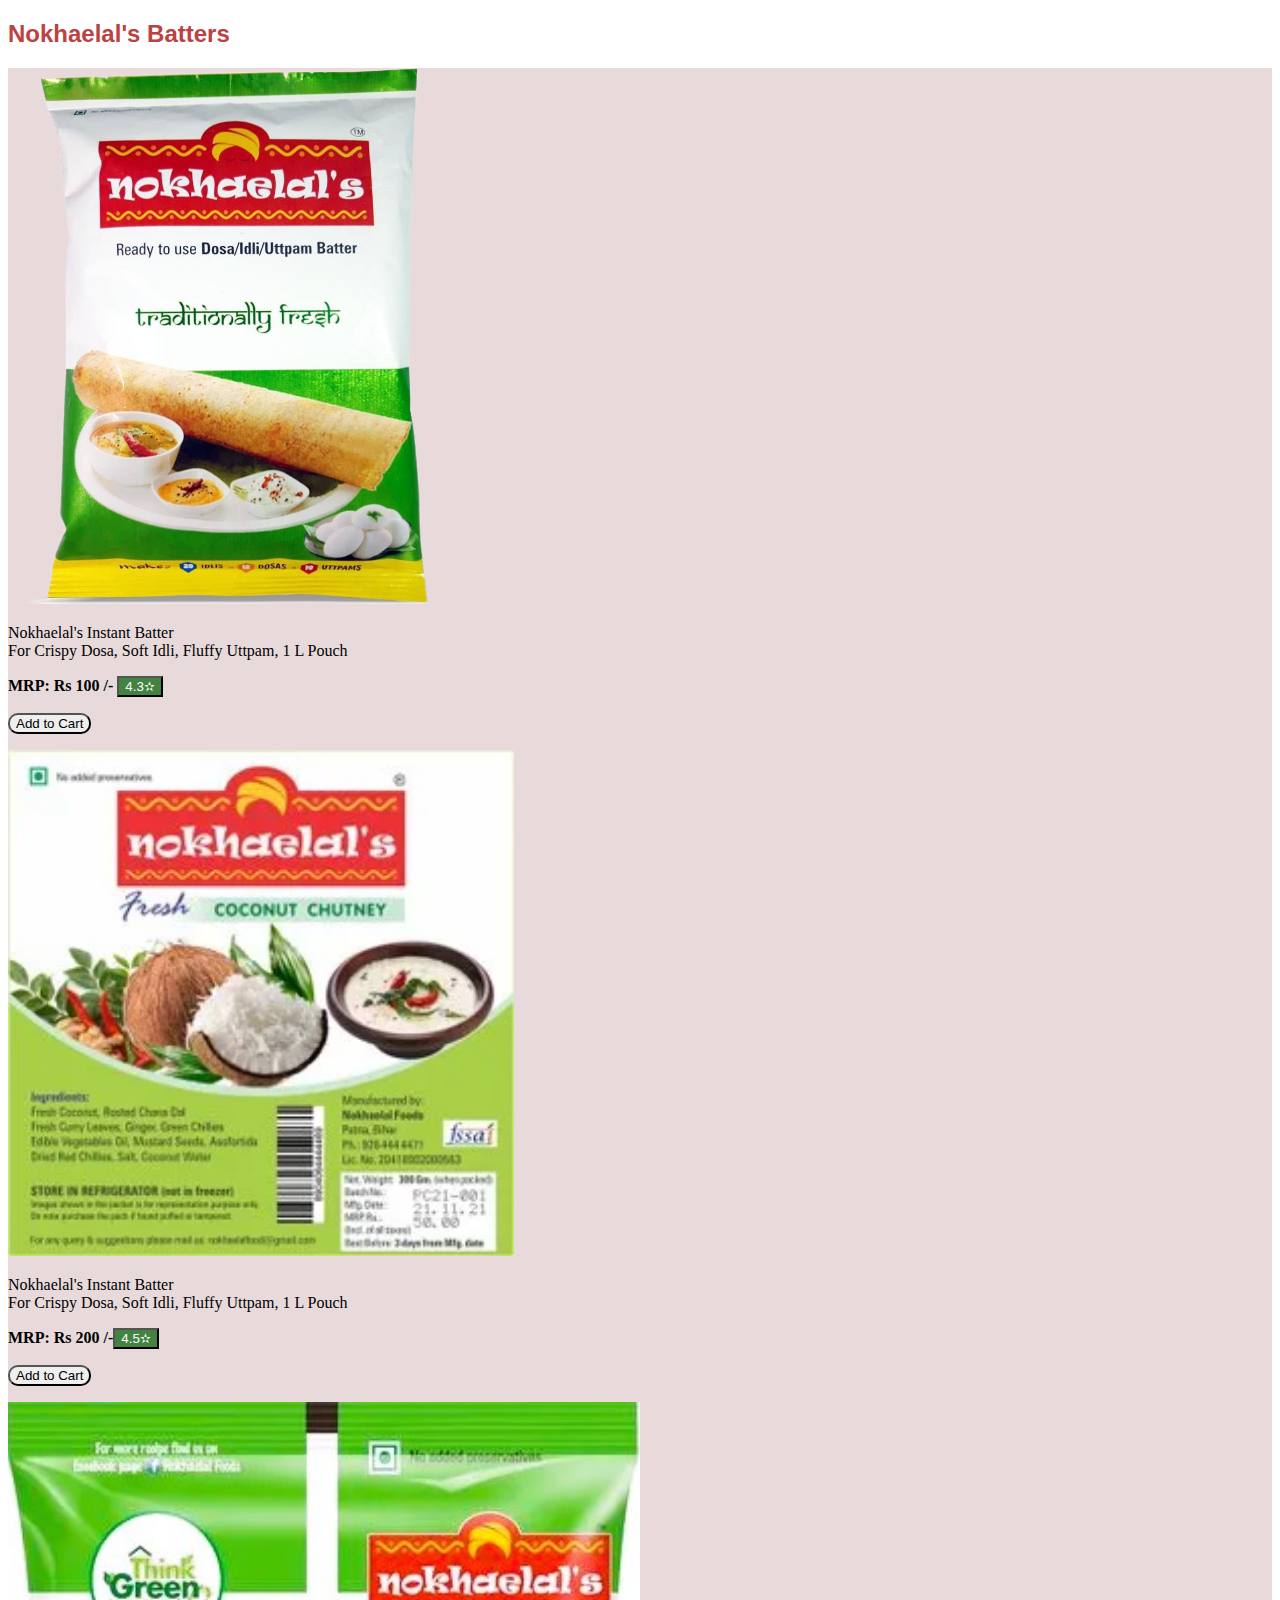
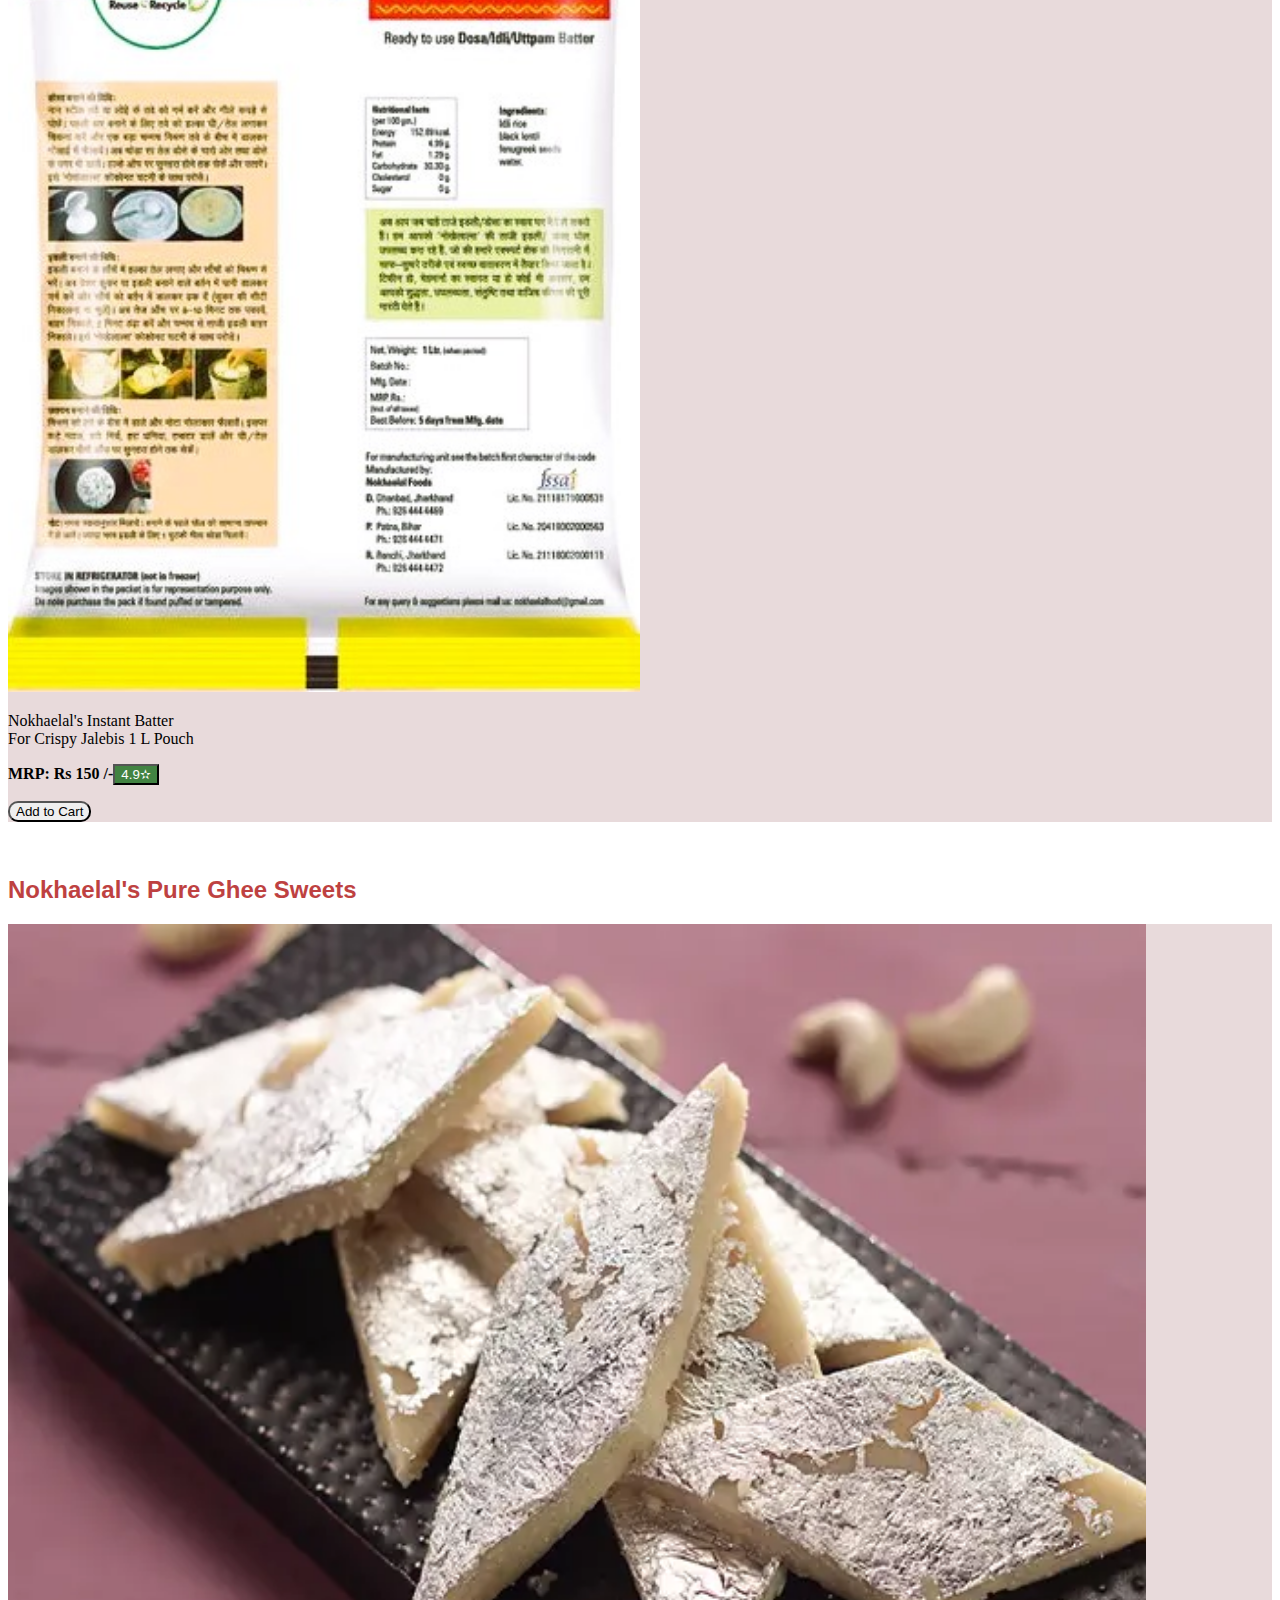
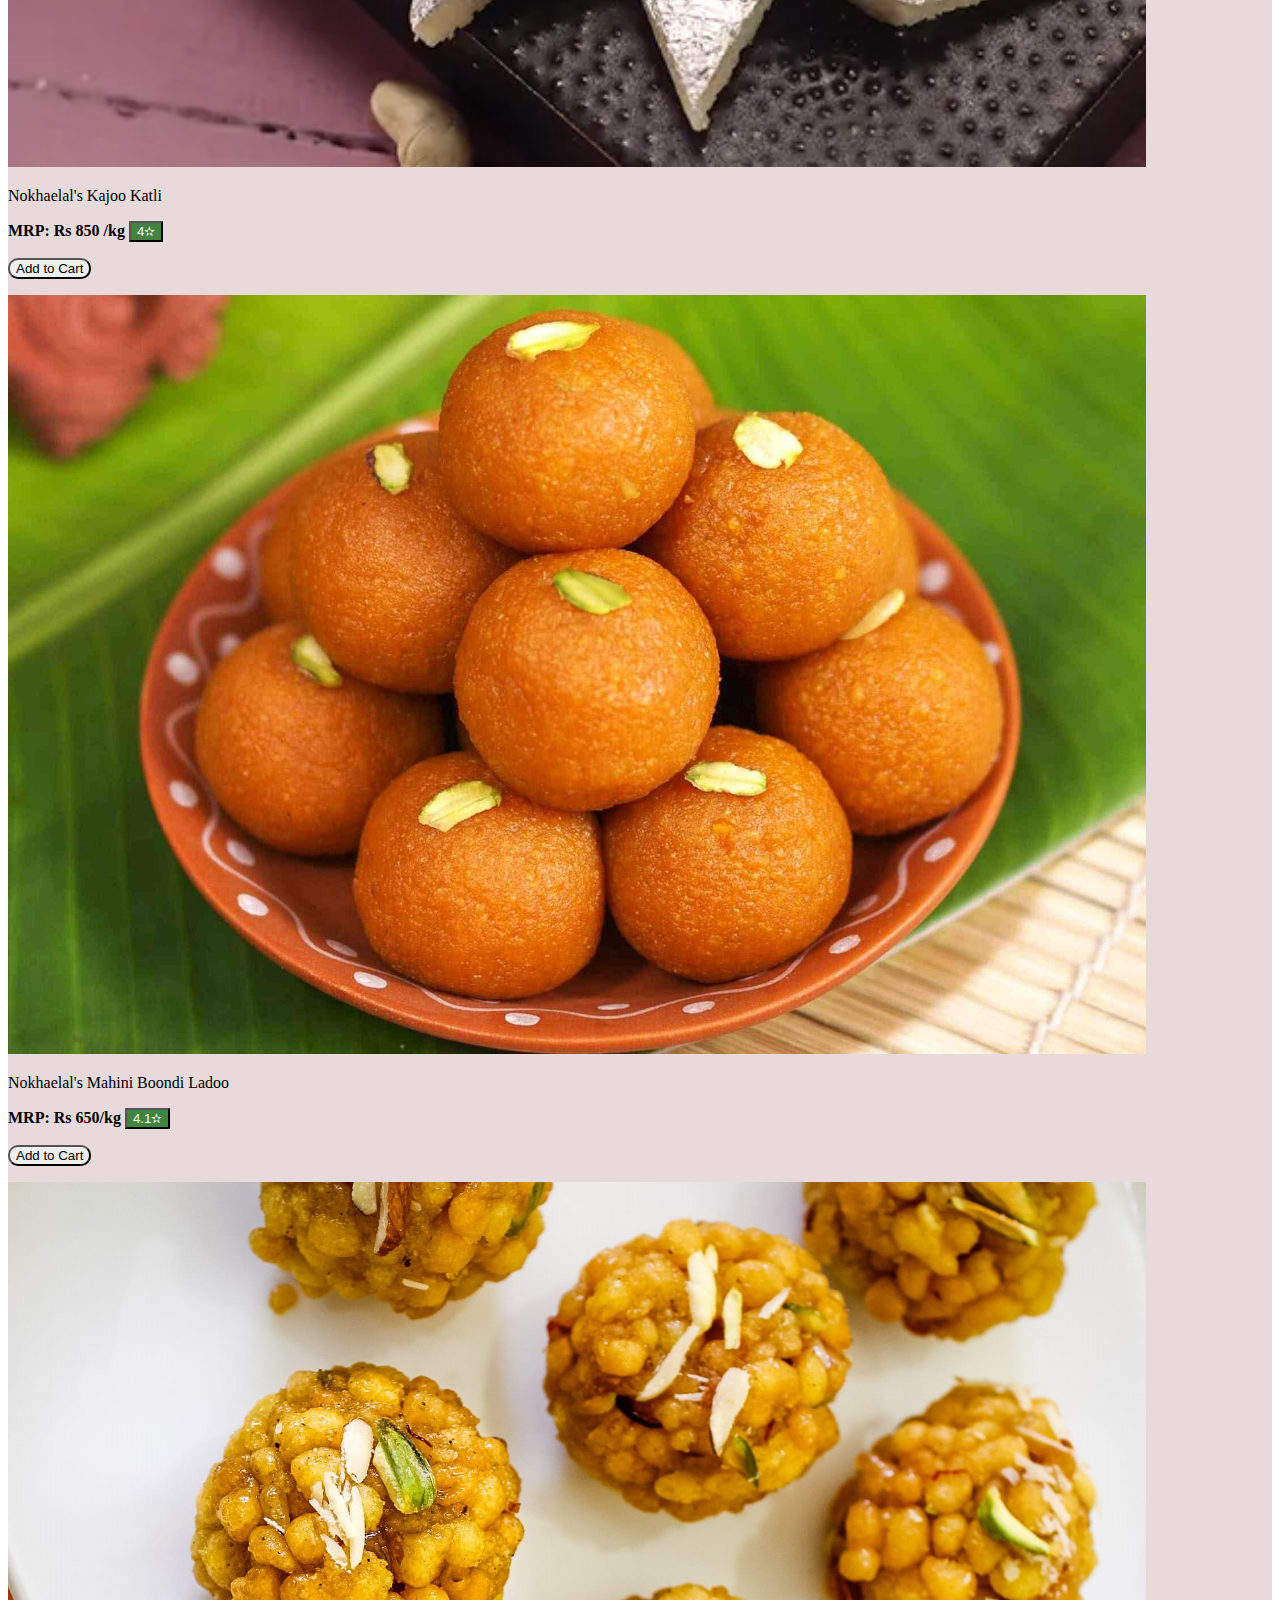
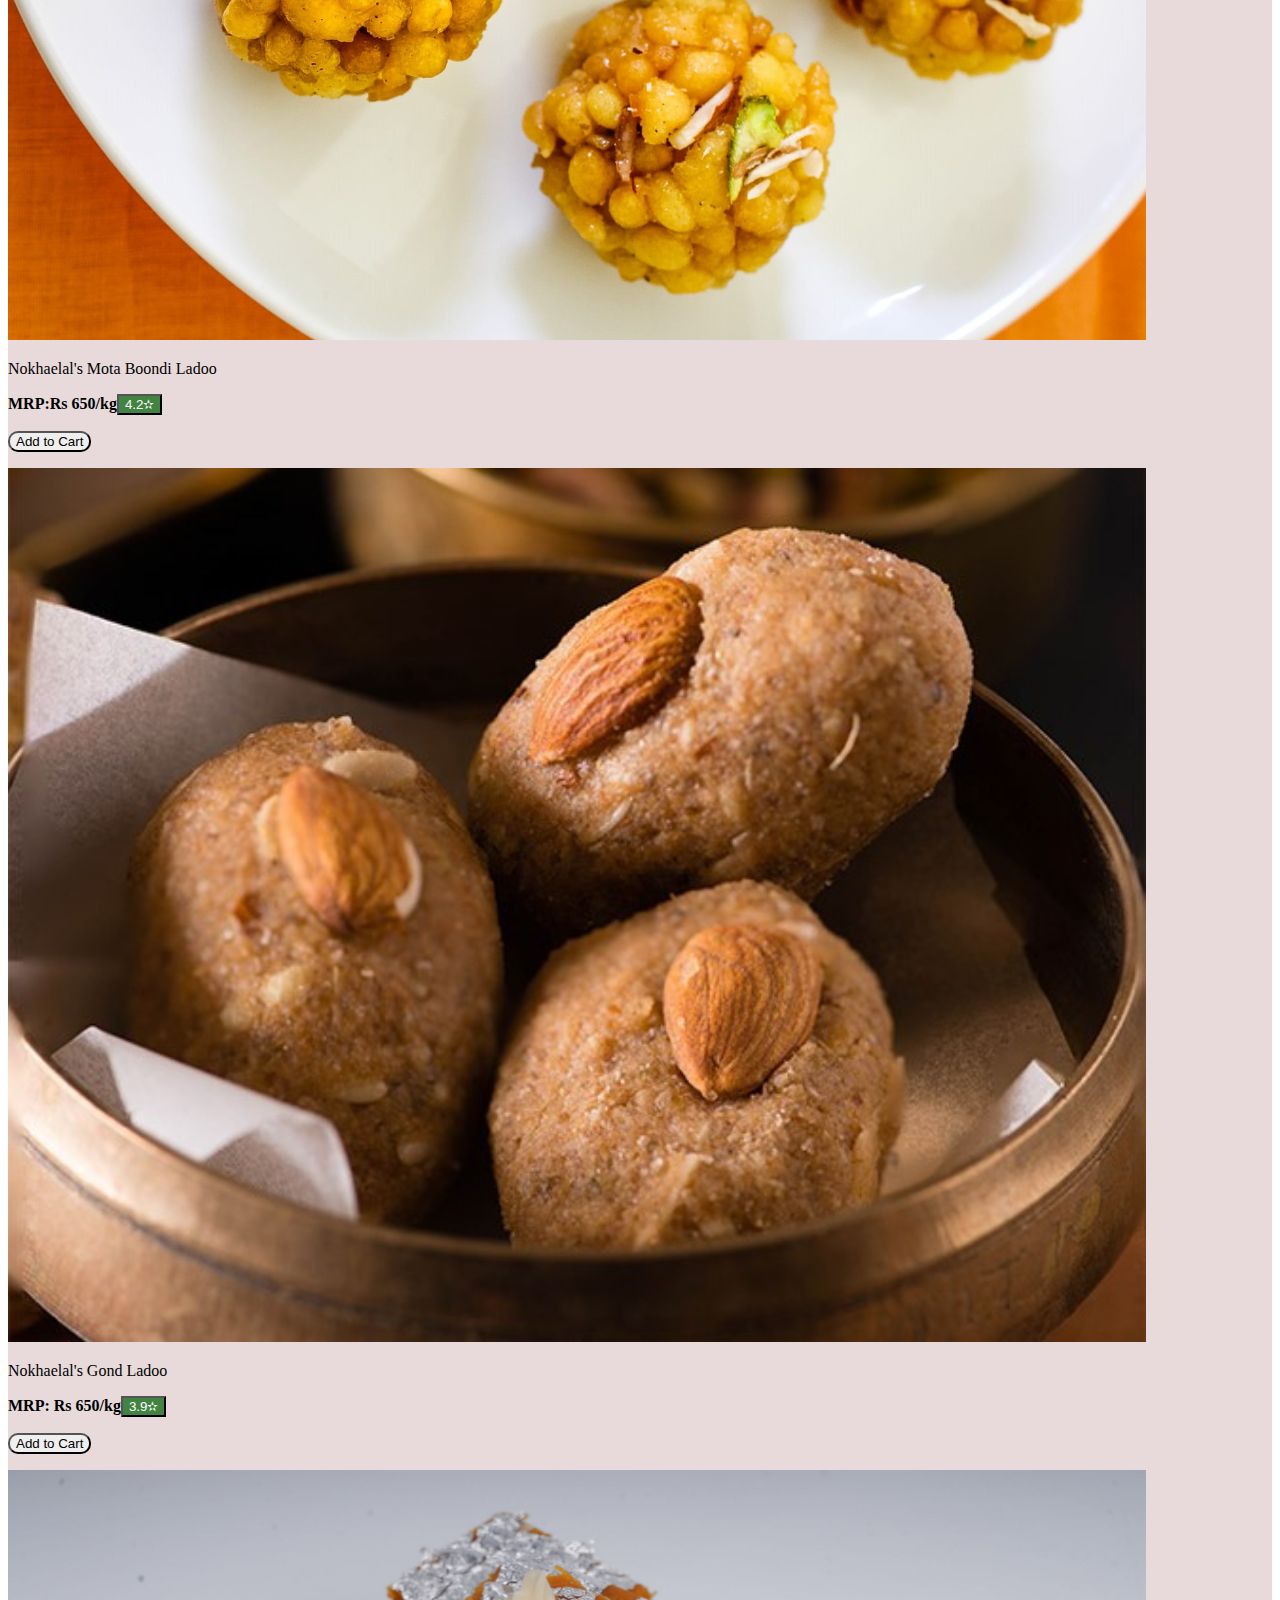
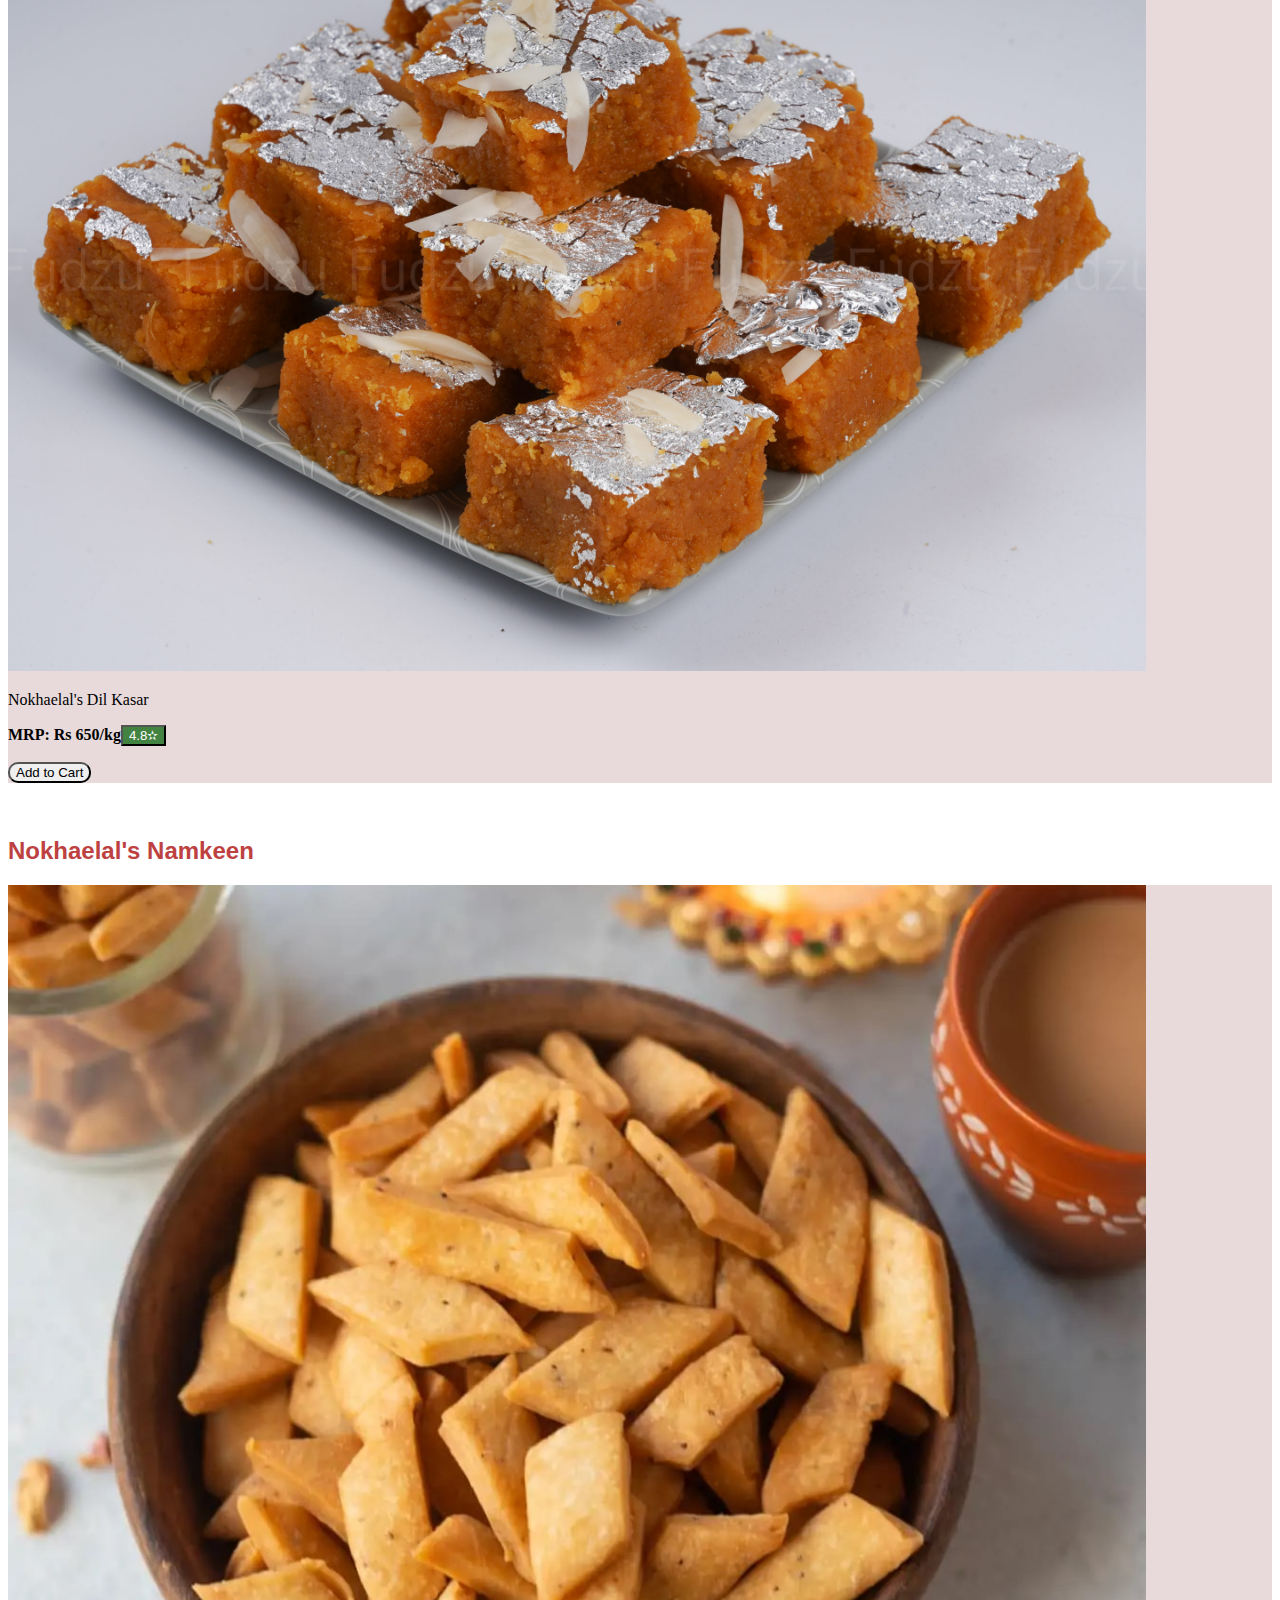
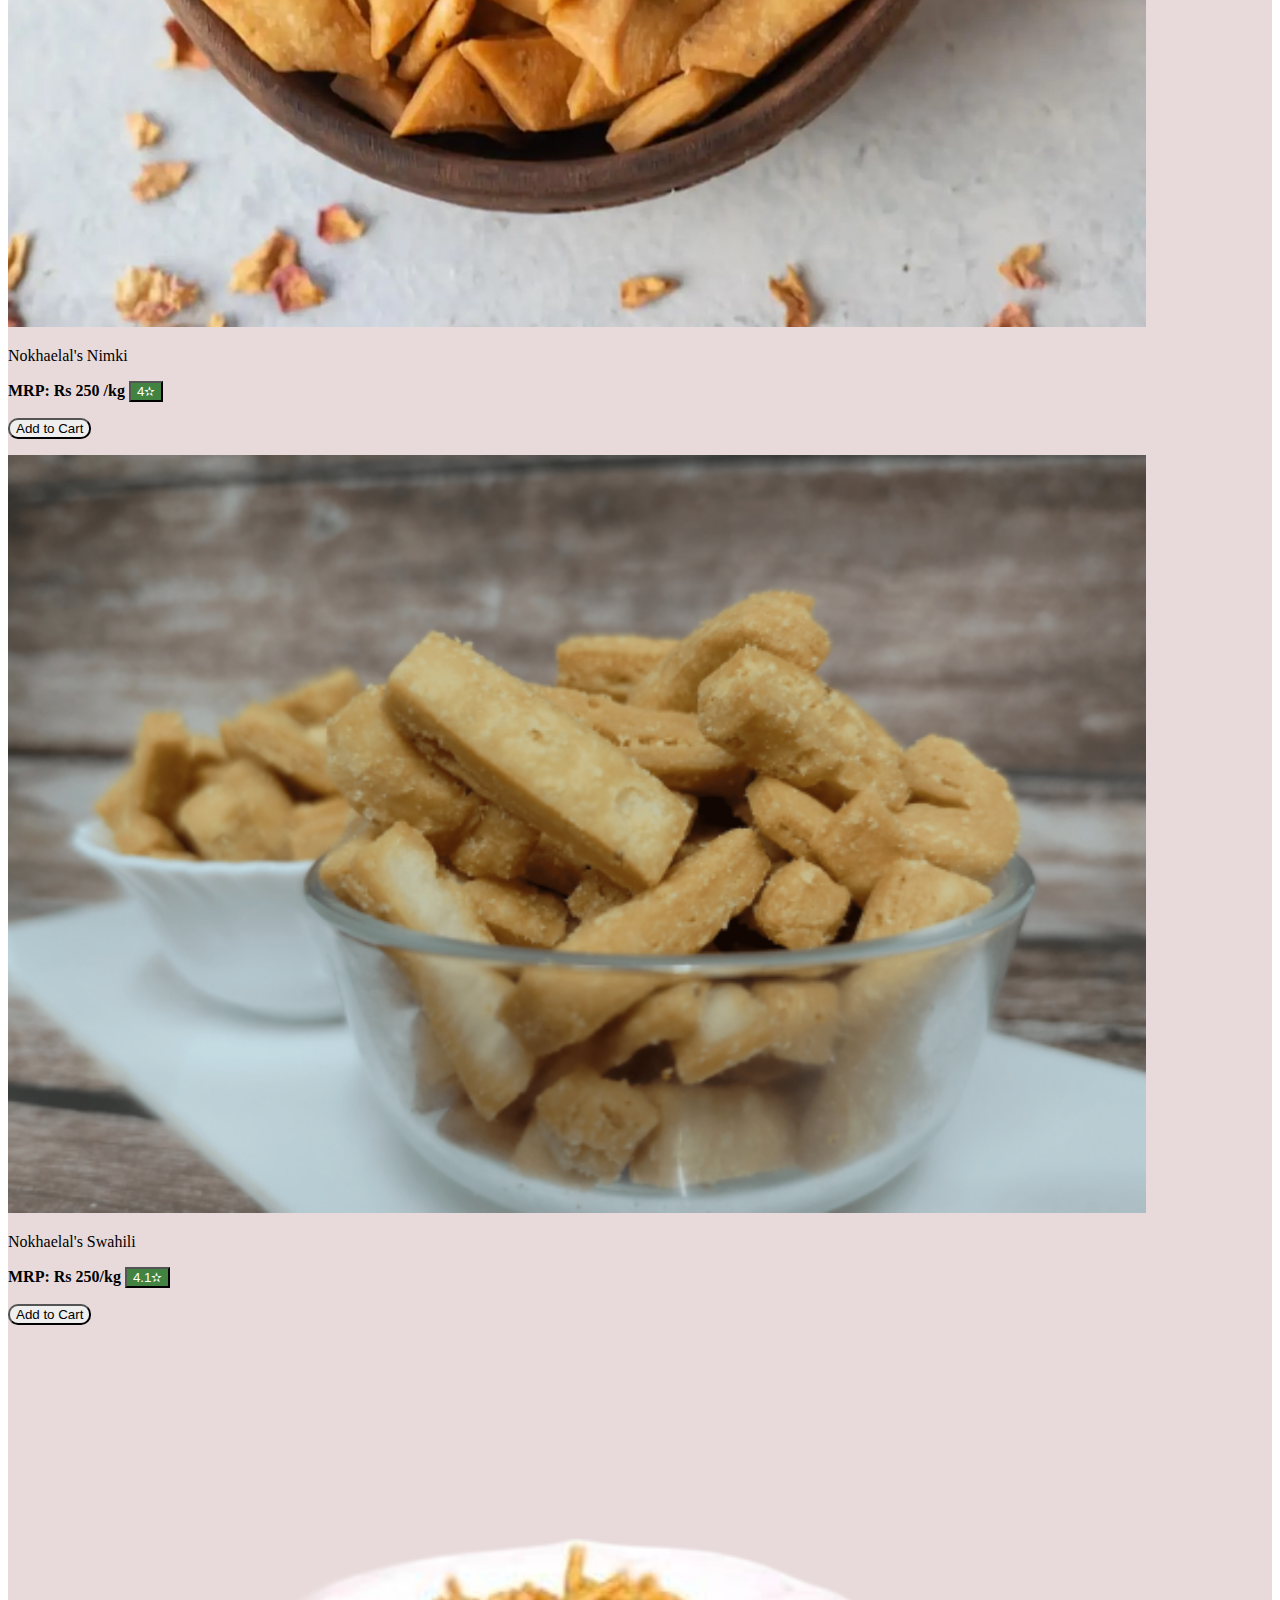
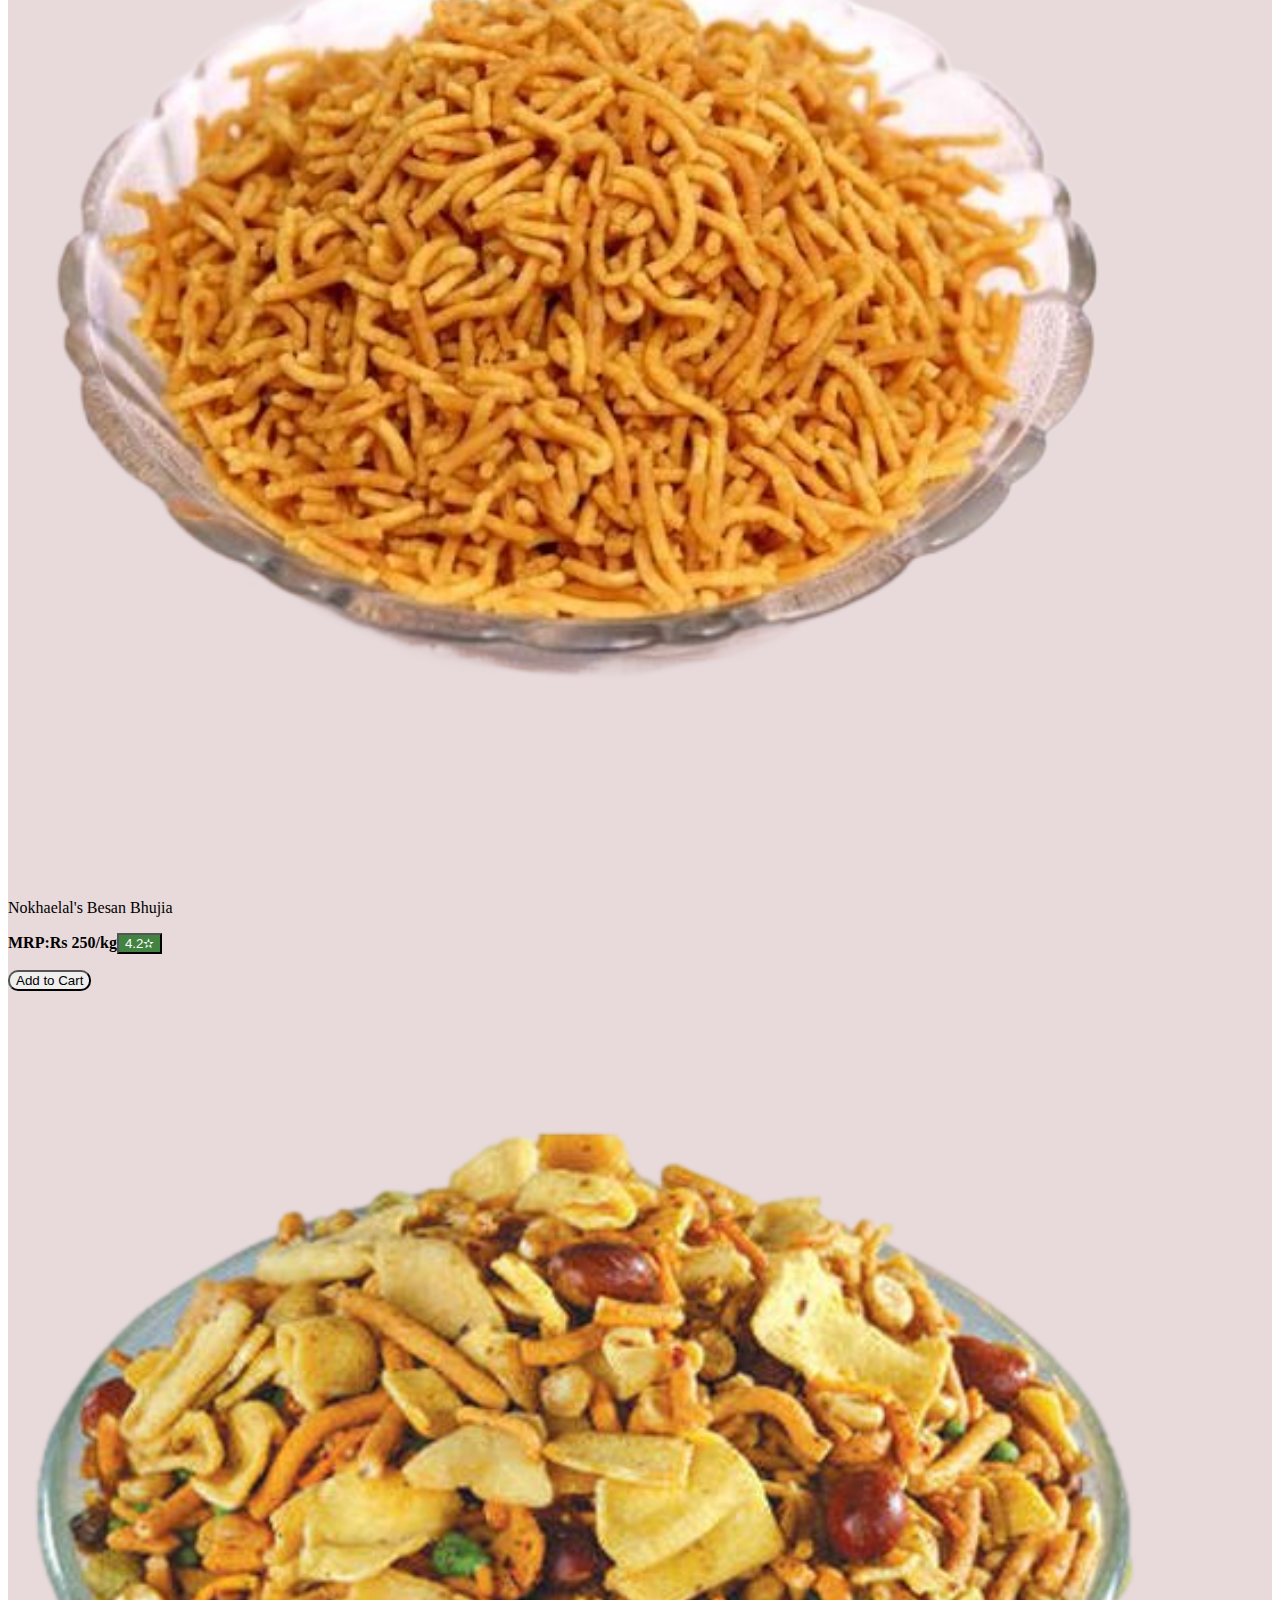
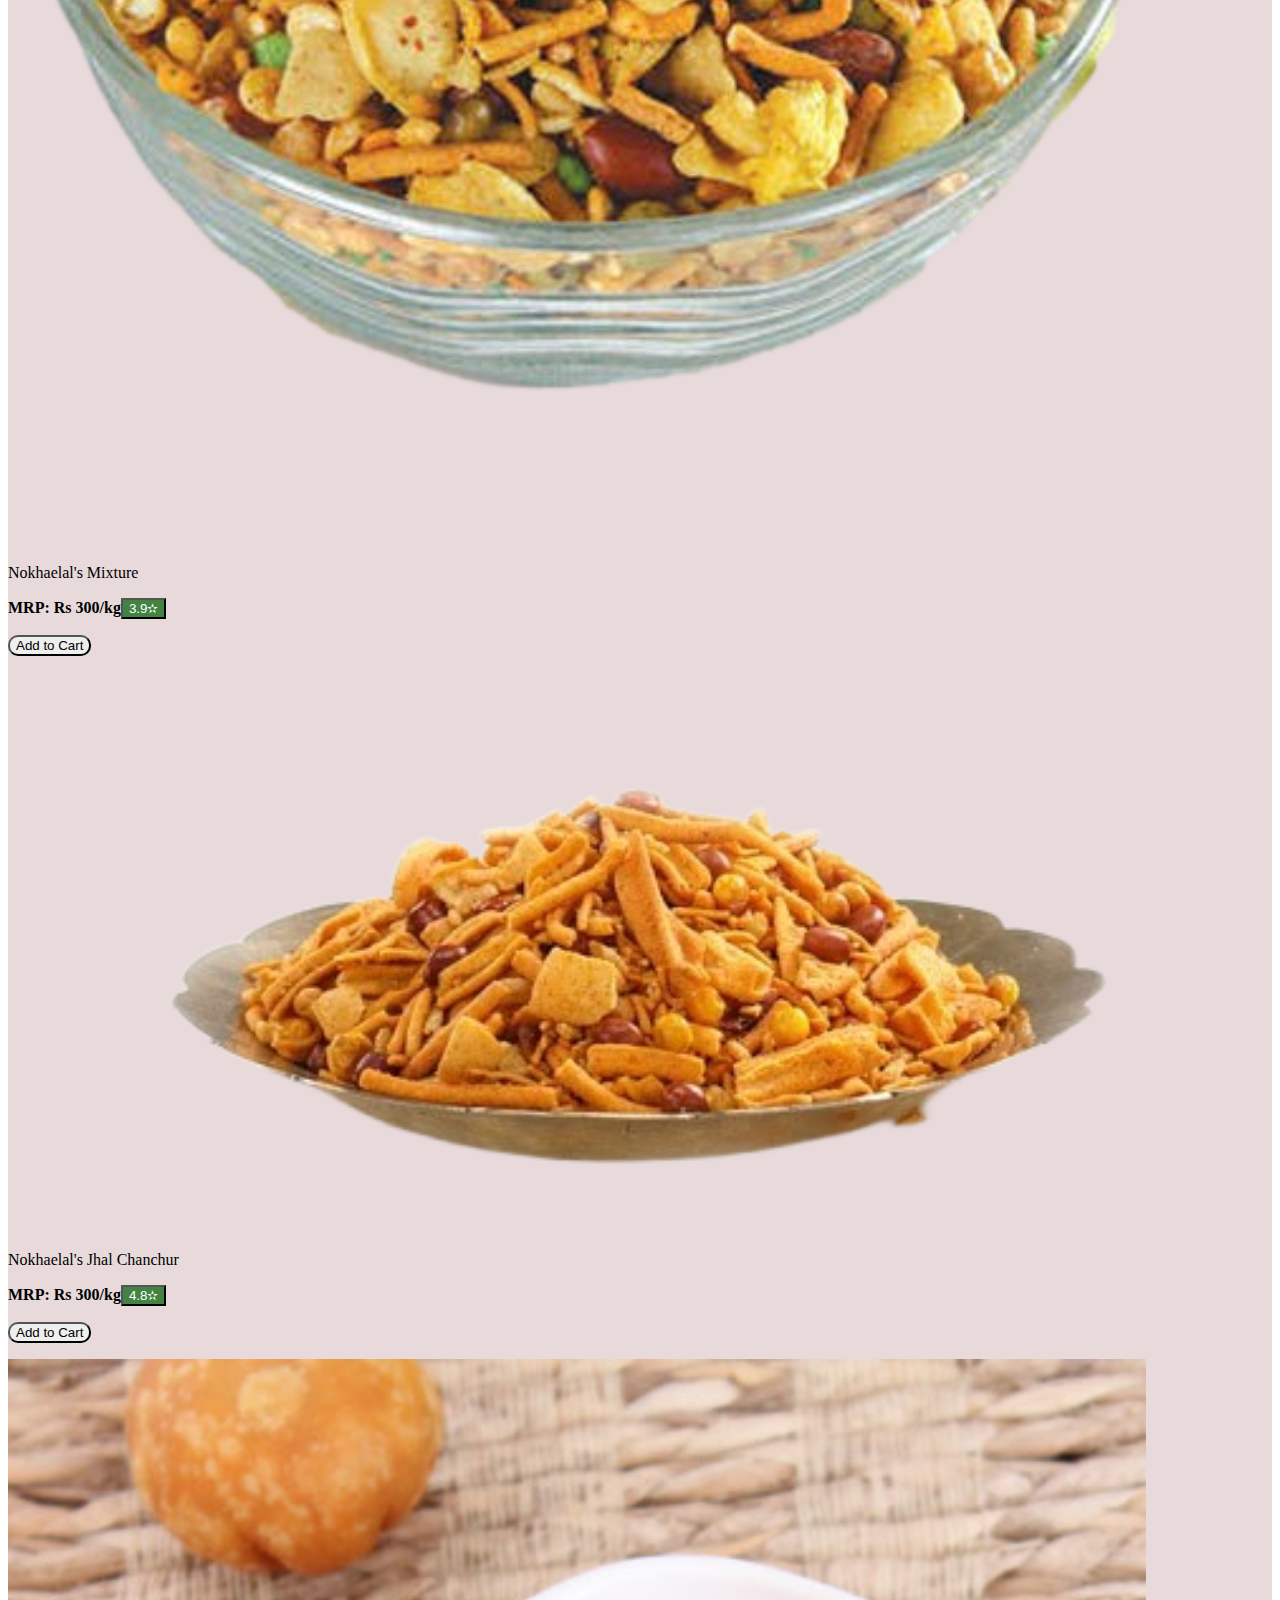
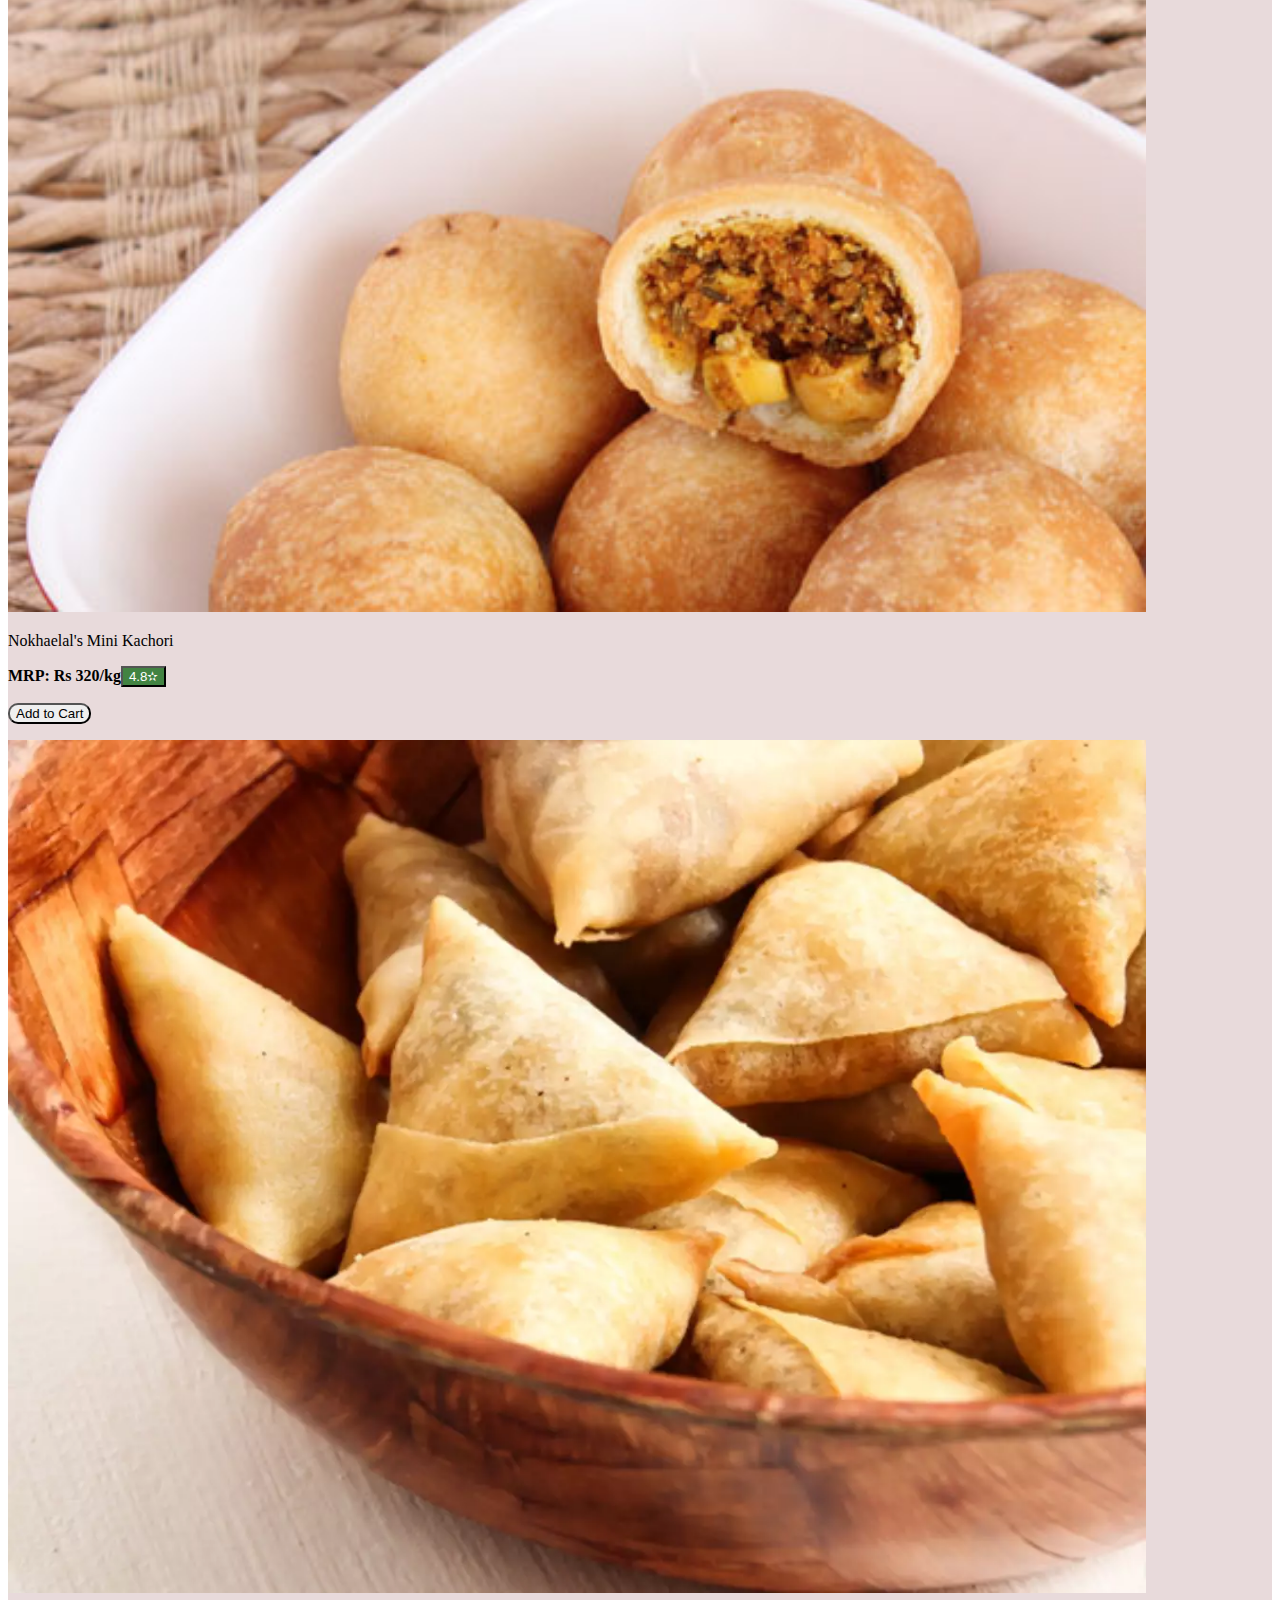
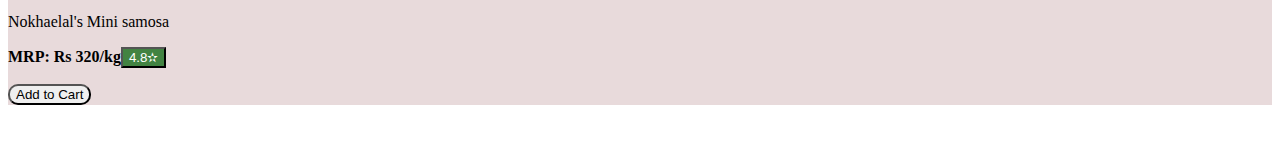
==== bluk.html @ 06f0492a "Add files via upload" ====
<!DOCTYPE html>
<html lang="en">
    <link rel="stylesheet" href="style.css">
<head>
    <meta charset="UTF-8">
    <meta name="viewport" content="width=device-width, initial-scale=1.0">
    <title>Document</title>
</head>
<body>
   <!-- product gallery -->
      
   <h2 style="font-family:Impact, Haettenschweiler, 'Arial Narrow Bold', sans-serif; color: #be4141;">Nokhaelal's Batters</h2>
   <div class="card"style="background-color: #e8dadb">
     <!-- batter -->
     <div id="one">
     <img src="images/cat_1.png" style="width:40%">
     <p>Nokhaelal's Instant Batter <br> For Crispy Dosa, Soft Idli, Fluffy Uttpam, 1 L Pouch</p>
     <p class="price">	<b>MRP: Rs 100 /-</b> <button style="background-color: rgb(66, 131, 66); color: white;">4.3&#10027</button></p>
     <p ><button class="card-button" style="border-radius: 10px;">Add to Cart</button></p>
   </div>

   <div id="one">
     <img src="images/cat_2.jpg" style="width:40%">
     <p>Nokhaelal's Instant Batter <br>For Crispy Dosa, Soft Idli, Fluffy Uttpam, 1 L Pouch</p>
     <p class="price">	<b>MRP: Rs 200 /-</b><button style="background-color: rgb(66, 131, 66); color: white;">4.5&#10027</button></p>
     <p ><button class="card-button"style="border-radius: 10px;">Add to Cart</button></p>
     </div>
   
   <div id="one">
     <img src="images/cat11.jpg" style="width:50% ;">
     <p>Nokhaelal's Instant Batter <br>For Crispy Jalebis 1 L Pouch</p>
     <p class="price">	<b>MRP: Rs 150 /-</b><button style="background-color: rgb(66, 131, 66); color: white;">4.9&#10027</button></p>
     <p ><button class="card-button"style="border-radius: 10px;">Add to Cart</button></p>
     </div>
   </div>
 </div>
   <br>

 <!-- sweet -->

 <h2 style="font-family:Impact, Haettenschweiler, 'Arial Narrow Bold', sans-serif;  color: #be4141;">Nokhaelal's Pure Ghee Sweets</h2>
 <div class="card"style="background-color: #e8dadb">
 
   <div id="one">
   <img src="images/s-6.webp" style="width:90%">
   <p>Nokhaelal's Kajoo Katli  </p>
   <p class="price">	<b>MRP: Rs 850 /kg</b> <button style="background-color: rgb(66, 131, 66); color: white;">4&#10027</button></p>
   <p ><button class="card-button" style="border-radius: 10px;">Add to Cart</button></p>
 </div>

 <div id="one">
   <img src="images/s-5.jpg" style="width:90%">
   <p>Nokhaelal's Mahini Boondi Ladoo  </p>
   <p class="price">	<b>MRP: Rs 650/kg</b> <button style="background-color: rgb(66, 131, 66); color: white;">4.1&#10027</button></p>
   <p ><button class="card-button" style="border-radius: 10px;">Add to Cart</button></p>
 </div>

 <div id="one">
   <img src="images/s-2.jpg" style="width:90%">
   <p>Nokhaelal's Mota Boondi Ladoo</p>
   <p class="price">	<b>MRP:Rs 650/kg</b><button style="background-color: rgb(66, 131, 66); color: white;">4.2&#10027</button></p>
   <p ><button class="card-button" style="border-radius: 10px;">Add to Cart</button></p>
 </div>

 <div id="one">
   <img src="images/s-1.jpg" style="width:90%">
   <p>Nokhaelal's Gond Ladoo </p>
   <p class="price">	<b>MRP: Rs 650/kg</b><button style="background-color: rgb(66, 131, 66); color: white;">3.9&#10027</button></p>
   <p ><button class="card-button" style="border-radius: 10px;">Add to Cart</button></p>
 </div>

 <div id="one">
   <img src="images/s-4.jpg" style="width:90%">
   <p>Nokhaelal's Dil Kasar </p>
   <p class="price">	<b>MRP: Rs 650/kg</b><button style="background-color: rgb(66, 131, 66); color: white;">4.8&#10027</button></p>
   <p ><button class="card-button"style="border-radius: 10px;">Add to Cart</button></p>
   </div>
 </div>

 <br>

 <!-- nakken -->

 <h2 style="font-family:Impact, Haettenschweiler, 'Arial Narrow Bold', sans-serif;  color: #be4141;">Nokhaelal's Namkeen</h2>
 <div class="card"style="background-color: #e8dadb">
 
   <div id="one">
   <img src="images/nimki.jpg" style="width:90% ;">
   <p>Nokhaelal's Nimki  </p>
   <p class="price">	<b>MRP: Rs 250 /kg</b> <button style="background-color: rgb(66, 131, 66); color: white;">4&#10027</button></p>
   <p ><button class="card-button" style="border-radius: 10px;">Add to Cart</button></p>
 </div>

 <div id="one">
   <img src="images/swahili.png" style="width:90%">
   <p>Nokhaelal's Swahili </p>
   <p class="price">	<b>MRP: Rs 250/kg</b> <button style="background-color: rgb(66, 131, 66); color: white;">4.1&#10027</button></p>
   <p ><button class="card-button" style="border-radius: 10px;">Add to Cart</button></p>
 </div>

 <div id="one">
   <img src="images/besan-bhujia.png" style="width:90% ; ">
   <p>Nokhaelal's Besan Bhujia</p>
   <p class="price">	<b>MRP:Rs 250/kg</b><button style="background-color: rgb(66, 131, 66); color: white;">4.2&#10027</button></p>
   <p ><button class="card-button" style="border-radius: 10px;">Add to Cart</button></p>
 </div>

 <div id="one">
   <img src="images/mixture-namkeen_preview_rev_1.png" style="width:90%">
   <p>Nokhaelal's Mixture</p>
   <p class="price">	<b>MRP: Rs 300/kg</b><button style="background-color: rgb(66, 131, 66); color: white;">3.9&#10027</button></p>
   <p ><button class="card-button" style="border-radius: 10px;">Add to Cart</button></p>
 </div>

 <div id="one">
   <img src="images/jhal chanchur.png" style="width:100%">
   <p>Nokhaelal's Jhal Chanchur </p>
   <p class="price">	<b>MRP: Rs 300/kg</b><button style="background-color: rgb(66, 131, 66); color: white;">4.8&#10027</button></p>
   <p ><button class="card-button"style="border-radius: 10px;">Add to Cart</button></p>
   </div>

   <div id="one">
     <img src="images/mini kachori.jpg" style="width:90%">
     <p>Nokhaelal's Mini Kachori  </p>
     <p class="price">	<b>MRP: Rs 320/kg</b><button style="background-color: rgb(66, 131, 66); color: white;">4.8&#10027</button></p>
     <p ><button class="card-button"style="border-radius: 10px;">Add to Cart</button></p>
     </div>

     <div id="one">
       <img src="images/mini samosa.webp" style="width:90%">
       <p>Nokhaelal's Mini samosa </p>
       <p class="price">	<b>MRP: Rs 320/kg</b><button style="background-color: rgb(66, 131, 66); color: white;">4.8&#10027</button></p>
       <p ><button class="card-button"style="border-radius: 10px;">Add to Cart</button></p>
       </div>
 </div>
</div>
 <br>

    
</body>
</html>
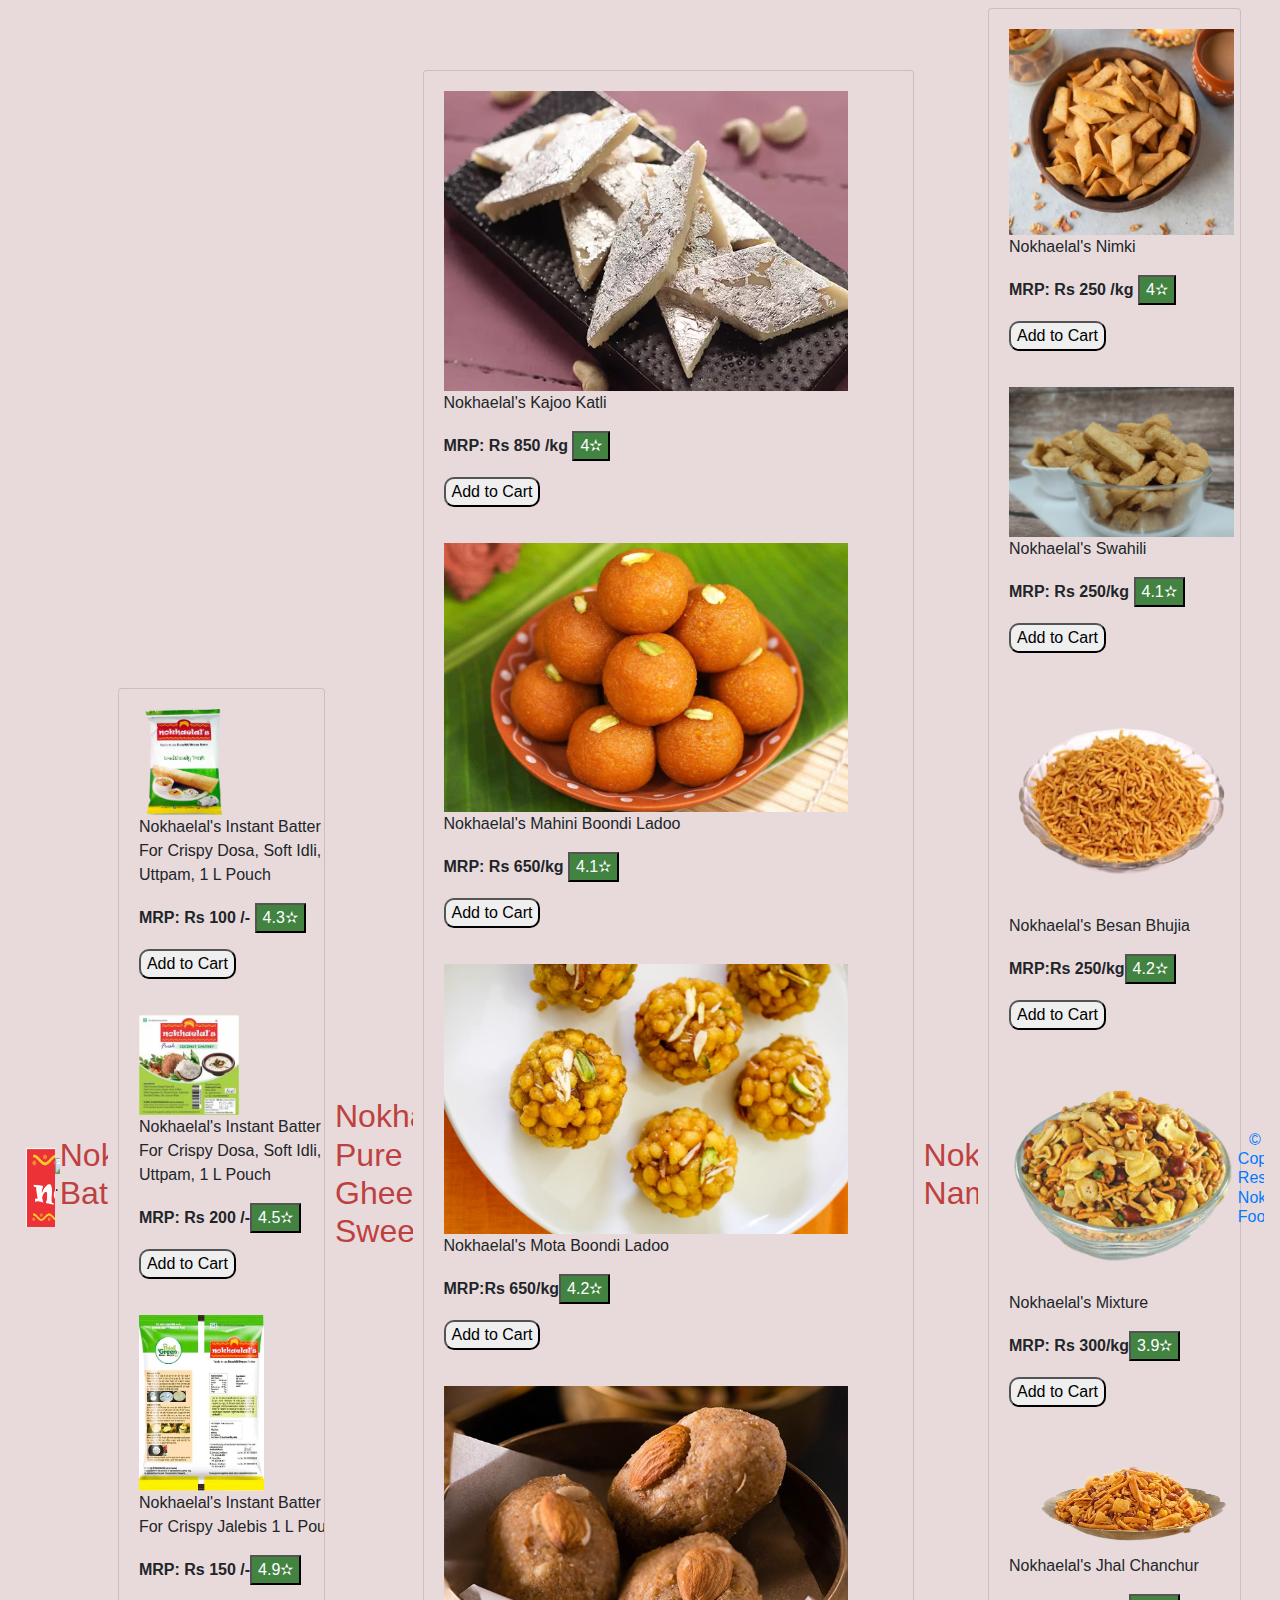
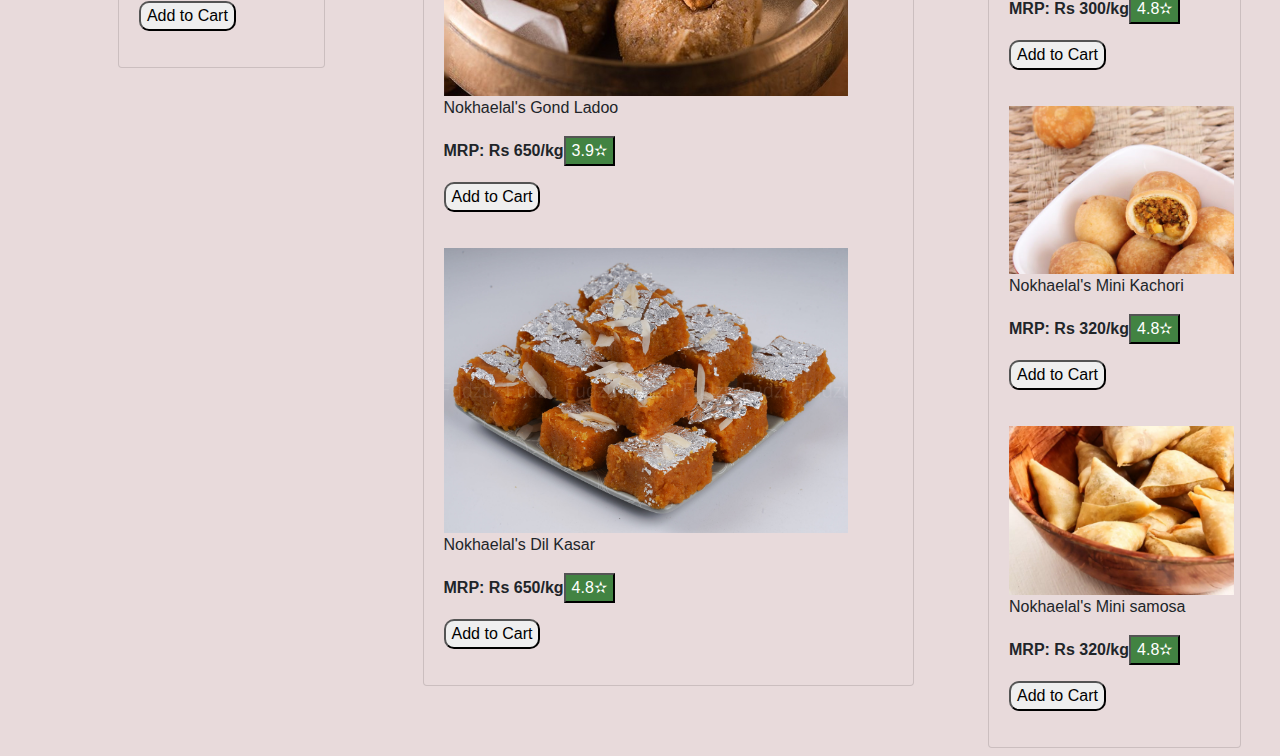
==== commit 9955d290: "Add files via upload" ====
--- a/bluk.html
+++ b/bluk.html
@@ -4,9 +4,37 @@
 <head>
     <meta charset="UTF-8">
     <meta name="viewport" content="width=device-width, initial-scale=1.0">
+    <link rel="stylesheet" href="https://cdn.jsdelivr.net/npm/bootstrap@4.0.0/dist/css/bootstrap.min.css" integrity="sha384-Gn5384xqQ1aoWXA+058RXPxPg6fy4IWvTNh0E263XmFcJlSAwiGgFAW/dAiS6JXm" crossorigin="anonymous">
+    <link href="https://maxcdn.bootstrapcdn.com/font-awesome/4.7.0/css/font-awesome.min.css" rel="stylesheet"> 
+     <link rel="stylesheet" href="https://maxcdn.bootstrapcdn.com/bootstrap/4.1.3/css/bootstrap.min.css"> 
+     <link rel="stylesheet" href="style.css" /> 
+     
     <title>Document</title>
 </head>
 <body>
+   <!-- nkh logo -->
+   <nav class="navbar navbar-expand-lg" style="background-color: #e8dadb">
+    <a
+      class="navbar-brand mr-auto"
+      href="https://www.google.com/search?q=nokhaelal&rlz=1C1CHBF_enIN1027IN1027&oq=nokh&gs_lcrp=EgZjaHJvbWUqBggAEEUYOzIGCAAQRRg7MgcIARAuGIAEMgcIAhAuGIAEMgcIAxAAGIAEMgcIBBAAGIAEMgcIBRAAGIAEMhUIBhAuGAoYgwEYxwEYsQMY0QMYgAQyBggHEEUYPNIBDjQwOTUzNjQ1NmowajE1qAIAsAIA&sourceid=chrome&ie=UTF-8"
+      ><img
+        src="images/nkh_logo.png"
+        width="200"
+        height="100"
+        class="d-inline-block align-top"
+        alt="bootstrap"
+    /></a>
+  <div id="carouselExampleSlidesOnly" class="carousel slide" data-bs-ride="carousel">
+    <div class="carousel-inner">
+      <div class="carousel-item active">
+        <img src="images/carlouse.1.jpeg " style="width: 70%;" class="d-block w-100" alt="...">
+      </div>
+      <div class="carousel-item">
+        <img src="images/carlouse.2.jpeg" style="width: 70%;" class="d-block w-100" alt="...">
+      </div>
+     
+    </div>
+  </div>
    <!-- product gallery -->
       
    <h2 style="font-family:Impact, Haettenschweiler, 'Arial Narrow Bold', sans-serif; color: #be4141;">Nokhaelal's Batters</h2>
@@ -135,7 +163,24 @@
  </div>
 </div>
  <br>
-
+ <div class="row">  
+  <div class="col-xs-12 col-sm-12 col-md-12 mt-2 mt-sm-5">  
+  <ul class="list-unstyled list-inline social text-center">  
+  <li class="list-inline-item"> <a href="https://www.facebook.com/nokhaelalfoods/"></a> <i class="fa fa-facebook"> </i> </a> </li>  
+  <li class="list-inline-item"> <a href="https://www.instagram.com/nokhaelalfoods/?hl=en"> <i class="fa fa-instagram"> </i> </a> </li>  
+  <li class="list-inline-item"> <a href="https://www.google.com/search?q=nokhaelal&rlz=1C1CHBF_enIN1027IN1027&oq=nokha&aqs=chrome.2.0i355i433i512j46i433i512j69i59j0i512l2j46i512j46i175i199i512j46i131i175i199i433i512j0i131i433i512l2.5015j0j15&sourceid=chrome&ie=UTF-8&bshm=rime/1#ip=1"> <i class="fa fa-google-plus"> </i > </a> </li>  
+ 
+  </ul>  
+  </div>  
+  <hr>  
+  </div>      
+  <div class="row">  
+  <div class="col-xs-12 col-sm-12 col-md-12 mt-2 mt-sm-2 text-center text-white">  
+ <p class="h6"><a class="text-green ml-2" href="https://www.google.com/search?q=nokhaelal&rlz=1C1CHBF_enIN1027IN1027&oq=nokha&aqs=chrome.2.0i355i433i512j46i433i512j69i59j0i512l2j46i512j46i175i199i512j46i131i175i199i433i512j0i131i433i512l2.5015j0j15&sourceid=chrome&ie=UTF-8&bshm=rime/1#ip=1" target="_blank">&#169; Copyright Reserved Nokhaelal Foods  </a> </p>  
+  </div>  
+  <hr>  
+  </div>      
+  </div>
     
 </body>
 </html>--- a/style.css
+++ b/style.css
@@ -0,0 +1,40 @@
+@import url(http://fonts.googleapis.com/css?family=Raleway:500);
+* {
+  box-sizing: border-box;
+  overflow-x: hidden;
+}
+.navbar-brand img {
+  margin-left: 10px;
+  margin-right: 10px;
+}
+.nav-link {
+  color: black;
+}
+.navbar-nav {
+  margin-top: 0%;
+  text-align: right;
+}
+.cart img:hover {
+  transform: scale(1.5);
+}
+.card :hover {
+  transform: scale(1.1);
+}
+
+#navbarSupportedContent {
+  margin-left: 45%;
+}
+.carousel-item,
+.carousel slide,
+.carousel-inner {
+  width: 100%;
+  height: 80%;
+}
+.card {
+  margin-left: 10px;
+  margin-right: 10px;
+  display: grid;
+  grid-template-columns: repeat(auto-fit, minmax(250px, 1fr));
+  gap: 20px;
+  padding: 20px;
+}
--- a/style.css
+++ b/style.css
@@ -0,0 +1,40 @@
+@import url(http://fonts.googleapis.com/css?family=Raleway:500);
+* {
+  box-sizing: border-box;
+  overflow-x: hidden;
+}
+.navbar-brand img {
+  margin-left: 10px;
+  margin-right: 10px;
+}
+.nav-link {
+  color: black;
+}
+.navbar-nav {
+  margin-top: 0%;
+  text-align: right;
+}
+.cart img:hover {
+  transform: scale(1.5);
+}
+.card :hover {
+  transform: scale(1.1);
+}
+
+#navbarSupportedContent {
+  margin-left: 45%;
+}
+.carousel-item,
+.carousel slide,
+.carousel-inner {
+  width: 100%;
+  height: 80%;
+}
+.card {
+  margin-left: 10px;
+  margin-right: 10px;
+  display: grid;
+  grid-template-columns: repeat(auto-fit, minmax(250px, 1fr));
+  gap: 20px;
+  padding: 20px;
+}
